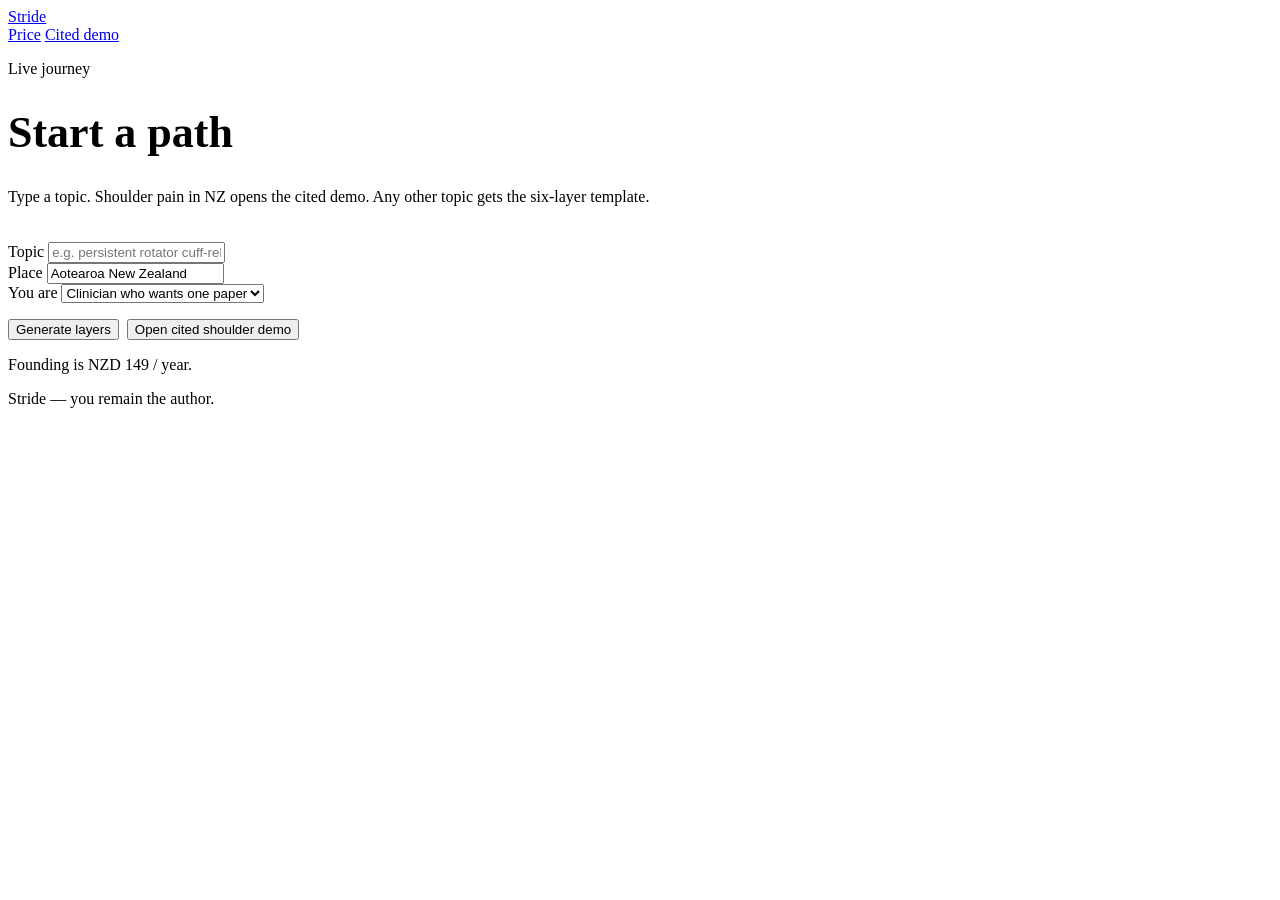
==== app.html @ 2f68116c "Add Stride journey form" ====
<!DOCTYPE html>
<html lang="en-NZ">
<head>
  <meta charset="UTF-8" />
  <meta name="viewport" content="width=device-width, initial-scale=1" />
  <title>Stride journey</title>
  <link rel="stylesheet" href="styles.css" />
</head>
<body>
  <div class="wrap">
    <nav class="nav">
      <a class="brand" href="index.html">Stride</a>
      <div class="nav-links">
        <a href="index.html#price">Price</a>
        <a href="stride-demo-rcrsp-nz.html">Cited demo</a>
      </div>
    </nav>
    <header class="hero" style="padding-bottom:20px">
      <p class="kicker">Live journey</p>
      <h1 style="font-size:clamp(28px,4.5vw,44px)">Start a path</h1>
      <p class="lede">Type a topic. Shoulder pain in NZ opens the cited demo. Any other topic gets the six-layer template.</p>
    </header>
    <section class="panel" id="new">
      <form id="gen-form">
        <label for="topic">Topic</label>
        <input id="topic" placeholder="e.g. persistent rotator cuff-related shoulder pain in New Zealand" />
        <div class="row">
          <div>
            <label for="place">Place</label>
            <input id="place" value="Aotearoa New Zealand" />
          </div>
          <div>
            <label for="role">You are</label>
            <select id="role">
              <option value="clinician who wants one paper">Clinician who wants one paper</option>
              <option value="honours or masters student">Honours / masters student</option>
              <option value="clinic owner">Clinic owner</option>
              <option value="early-career academic">Early-career academic</option>
            </select>
          </div>
        </div>
        <p style="margin-top:16px; display:flex; gap:8px; flex-wrap:wrap">
          <button class="btn gold" type="submit">Generate layers</button>
          <button class="btn ghost" type="button" id="open-demo">Open cited shoulder demo</button>
        </p>
        <p class="status" id="form-status"></p>
        <p class="muted hidden" id="founding-note">Founding is NZD 149 / year.</p>
      </form>
    </section>
    <p class="kicker hidden" id="banner"></p>
    <div id="workspace" class="hidden">
      <section class="layer" id="spark"><div id="l1"></div></section>
      <section class="layer" id="field"><div id="l2"></div></section>
      <section class="layer" id="evidence"><div id="l3"></div></section>
      <section class="layer" id="shape"><div id="l4"></div></section>
      <section class="layer" id="home"><div id="l5"></div></section>
      <section class="layer" id="ripple"><div id="l6"></div></section>
    </div>
    <footer>Stride — you remain the author.</footer>
  </div>
  <script src="app.js"></script>
</body>
</html>
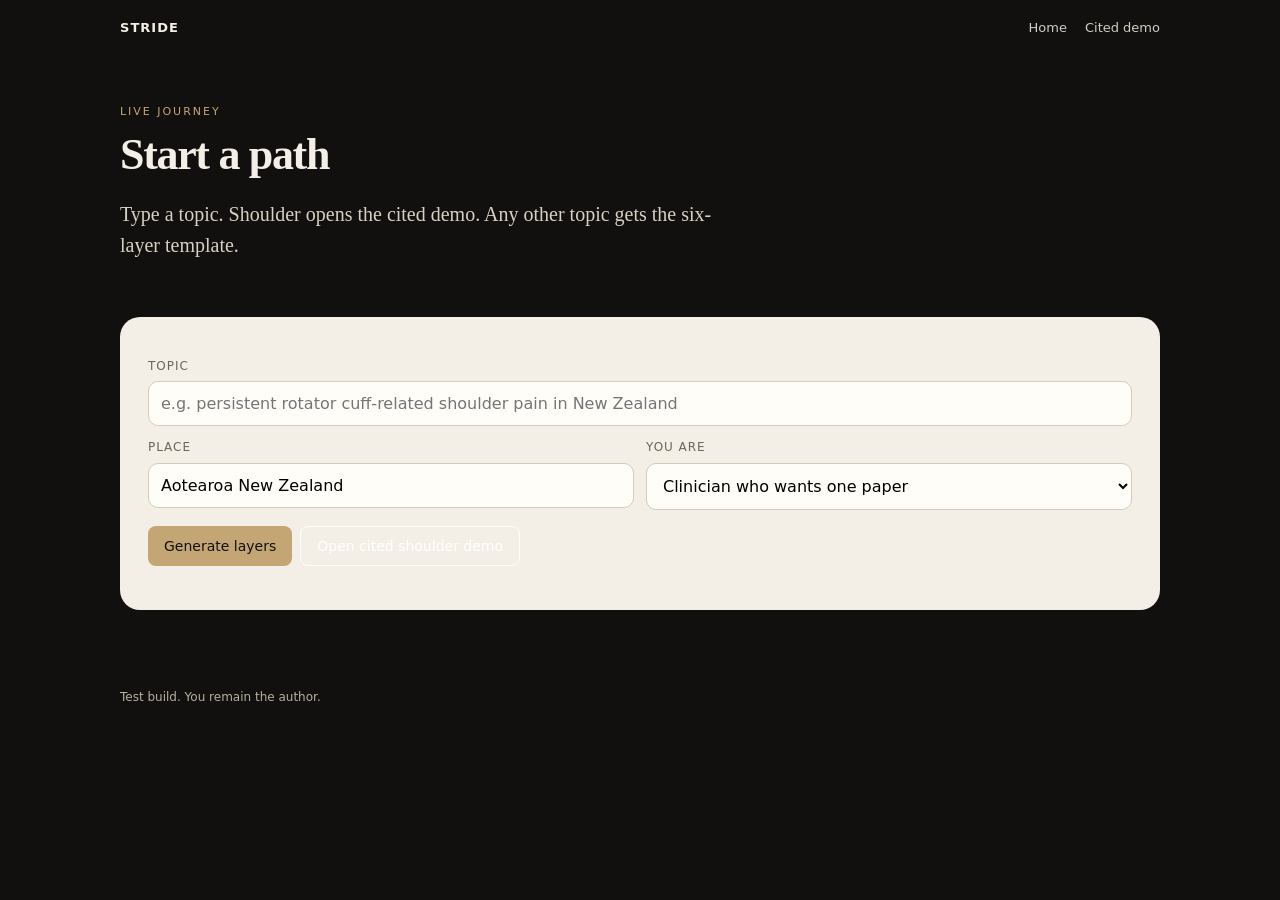
==== commit 9d229185: "Add PWA tags to journey app" ====
--- a/app.html
+++ b/app.html
@@ -4,6 +4,10 @@
   <meta charset="UTF-8" />
   <meta name="viewport" content="width=device-width, initial-scale=1" />
   <title>Stride journey</title>
+  <meta name="theme-color" content="#12100e" />
+  <meta name="apple-mobile-web-app-capable" content="yes" />
+  <link rel="manifest" href="manifest.json" />
+  <link rel="icon" href="icon.svg" type="image/svg+xml" />
   <link rel="stylesheet" href="styles.css" />
 </head>
 <body>
@@ -11,14 +15,14 @@
     <nav class="nav">
       <a class="brand" href="index.html">Stride</a>
       <div class="nav-links">
-        <a href="index.html#price">Price</a>
+        <a href="index.html">Home</a>
         <a href="stride-demo-rcrsp-nz.html">Cited demo</a>
       </div>
     </nav>
     <header class="hero" style="padding-bottom:20px">
       <p class="kicker">Live journey</p>
       <h1 style="font-size:clamp(28px,4.5vw,44px)">Start a path</h1>
-      <p class="lede">Type a topic. Shoulder pain in NZ opens the cited demo. Any other topic gets the six-layer template.</p>
+      <p class="lede">Type a topic. Shoulder opens the cited demo. Any other topic gets the six-layer template.</p>
     </header>
     <section class="panel" id="new">
       <form id="gen-form">
@@ -44,7 +48,6 @@
           <button class="btn ghost" type="button" id="open-demo">Open cited shoulder demo</button>
         </p>
         <p class="status" id="form-status"></p>
-        <p class="muted hidden" id="founding-note">Founding is NZD 149 / year.</p>
       </form>
     </section>
     <p class="kicker hidden" id="banner"></p>
@@ -56,8 +59,9 @@
       <section class="layer" id="home"><div id="l5"></div></section>
       <section class="layer" id="ripple"><div id="l6"></div></section>
     </div>
-    <footer>Stride — you remain the author.</footer>
+    <footer>Test build. You remain the author.</footer>
   </div>
   <script src="app.js"></script>
+  <script>if ("serviceWorker" in navigator) navigator.serviceWorker.register("sw.js");</script>
 </body>
-</html>+</html>
--- a/styles.css
+++ b/styles.css
@@ -0,0 +1,92 @@
+:root {
+  --ink: #12100e;
+  --paper: #f3eee6;
+  --white: #fffdf8;
+  --rule: #d4cbb8;
+  --teal: #0d5853;
+  --gold: #c4a574;
+  --muted: #6d665b;
+  --danger: #8b3a2a;
+}
+* { box-sizing: border-box; }
+html { scroll-behavior: smooth; }
+body {
+  margin: 0;
+  font-family: "Iowan Old Style", Palatino, Georgia, serif;
+  background: var(--ink);
+  color: var(--ink);
+  line-height: 1.55;
+}
+a { color: inherit; }
+.wrap { max-width: 1080px; margin: 0 auto; padding: 0 20px; }
+.nav {
+  display: flex; align-items: center; justify-content: space-between;
+  padding: 18px 0; color: var(--paper);
+  font-family: ui-sans-serif, system-ui, sans-serif;
+}
+.brand { font-weight: 700; letter-spacing: 0.08em; text-transform: uppercase; font-size: 13px; text-decoration: none; }
+.nav-links { display: flex; gap: 18px; font-size: 13px; opacity: .85; }
+.nav-links a { text-decoration: none; }
+.btn {
+  display: inline-block;
+  font-family: ui-sans-serif, system-ui, sans-serif;
+  background: var(--teal);
+  color: #fff;
+  text-decoration: none;
+  border: 0;
+  padding: 11px 16px;
+  border-radius: 8px;
+  cursor: pointer;
+  font-size: 14px;
+}
+.btn.gold { background: var(--gold); color: var(--ink); }
+.btn.ghost { background: transparent; border: 1px solid currentColor; }
+.hero { color: var(--paper); padding: 36px 0 56px; }
+.kicker {
+  font-family: ui-sans-serif, system-ui, sans-serif;
+  letter-spacing: .18em; text-transform: uppercase; font-size: 11px; color: var(--gold);
+}
+h1 { font-size: clamp(34px, 6vw, 62px); line-height: 1.08; letter-spacing: -.03em; margin: 10px 0 16px; font-weight: 600; }
+.lede { font-size: 20px; max-width: 38rem; color: #d8d0c3; }
+.hero-actions { display: flex; gap: 10px; flex-wrap: wrap; margin-top: 26px; }
+.layers-preview { display: grid; grid-template-columns: repeat(6, 1fr); gap: 8px; margin-top: 40px; }
+@media (max-width: 800px) { .layers-preview { grid-template-columns: repeat(3, 1fr); } }
+.lp {
+  border-top: 2px solid #3b352c; padding-top: 10px; color: #cfc6b6;
+  font-family: ui-sans-serif, system-ui, sans-serif; font-size: 12px;
+}
+.lp b { display: block; color: var(--gold); font-size: 11px; letter-spacing: .12em; text-transform: uppercase; margin-bottom: 4px; }
+.panel { background: var(--paper); border-radius: 20px; padding: 28px; margin: 16px 0 48px; }
+h2 { letter-spacing: -.02em; margin: 0 0 12px; }
+.grid-3 { display: grid; grid-template-columns: repeat(3, 1fr); gap: 14px; }
+@media (max-width: 800px) { .grid-3 { grid-template-columns: 1fr; } }
+.card { background: var(--white); border: 1px solid var(--rule); border-radius: 14px; padding: 18px; }
+.card h3 { margin: 0 0 8px; font-size: 18px; }
+.price { font-size: 28px; margin: 8px 0; }
+.muted { color: var(--muted); }
+footer { color: #b8afa1; font-family: ui-sans-serif, system-ui, sans-serif; font-size: 12px; padding: 30px 0 50px; }
+label { display: block; font-family: ui-sans-serif, system-ui, sans-serif; font-size: 12px; letter-spacing: .08em; text-transform: uppercase; color: var(--muted); margin: 12px 0 6px; }
+input, textarea, select {
+  width: 100%; padding: 12px; border-radius: 10px; border: 1px solid var(--rule);
+  font: 16px ui-sans-serif, system-ui, sans-serif; background: var(--white);
+}
+.row { display: grid; grid-template-columns: 1fr 1fr; gap: 12px; }
+@media (max-width: 700px) { .row { grid-template-columns: 1fr; } }
+.layer { background: var(--paper); border-radius: 16px; padding: 22px; margin: 14px 0; }
+.layer-num { font-family: ui-sans-serif, system-ui, sans-serif; font-size: 11px; letter-spacing: .16em; text-transform: uppercase; color: var(--teal); margin: 0 0 6px; }
+.qbox { background: var(--white); border-left: 4px solid var(--teal); padding: 12px 14px; margin: 10px 0; }
+.qbox.rec { border-left-color: var(--gold); }
+.map { display: grid; grid-template-columns: 1fr 1fr; gap: 10px; }
+@media (max-width: 700px) { .map { grid-template-columns: 1fr; } }
+.node { background: var(--white); border: 1px solid var(--rule); border-radius: 12px; padding: 12px; }
+.bar { display: flex; height: 12px; border-radius: 99px; overflow: hidden; background: #ddd5c6; }
+.s { background: var(--teal); width: 62%; }
+.m { background: var(--gold); width: 28%; }
+.g { background: var(--danger); width: 10%; }
+table { width: 100%; border-collapse: collapse; font-size: 13.5px; background: var(--white); }
+th, td { text-align: left; padding: 8px; border-bottom: 1px solid var(--rule); vertical-align: top; }
+.share { background: var(--ink); color: var(--paper); border-radius: 14px; padding: 18px; }
+.share h3 { color: #fff; margin-top: 0; }
+textarea.post { min-height: 120px; }
+.status { font-family: ui-sans-serif, system-ui, sans-serif; font-size: 13px; color: var(--teal); }
+.hidden { display: none; }
